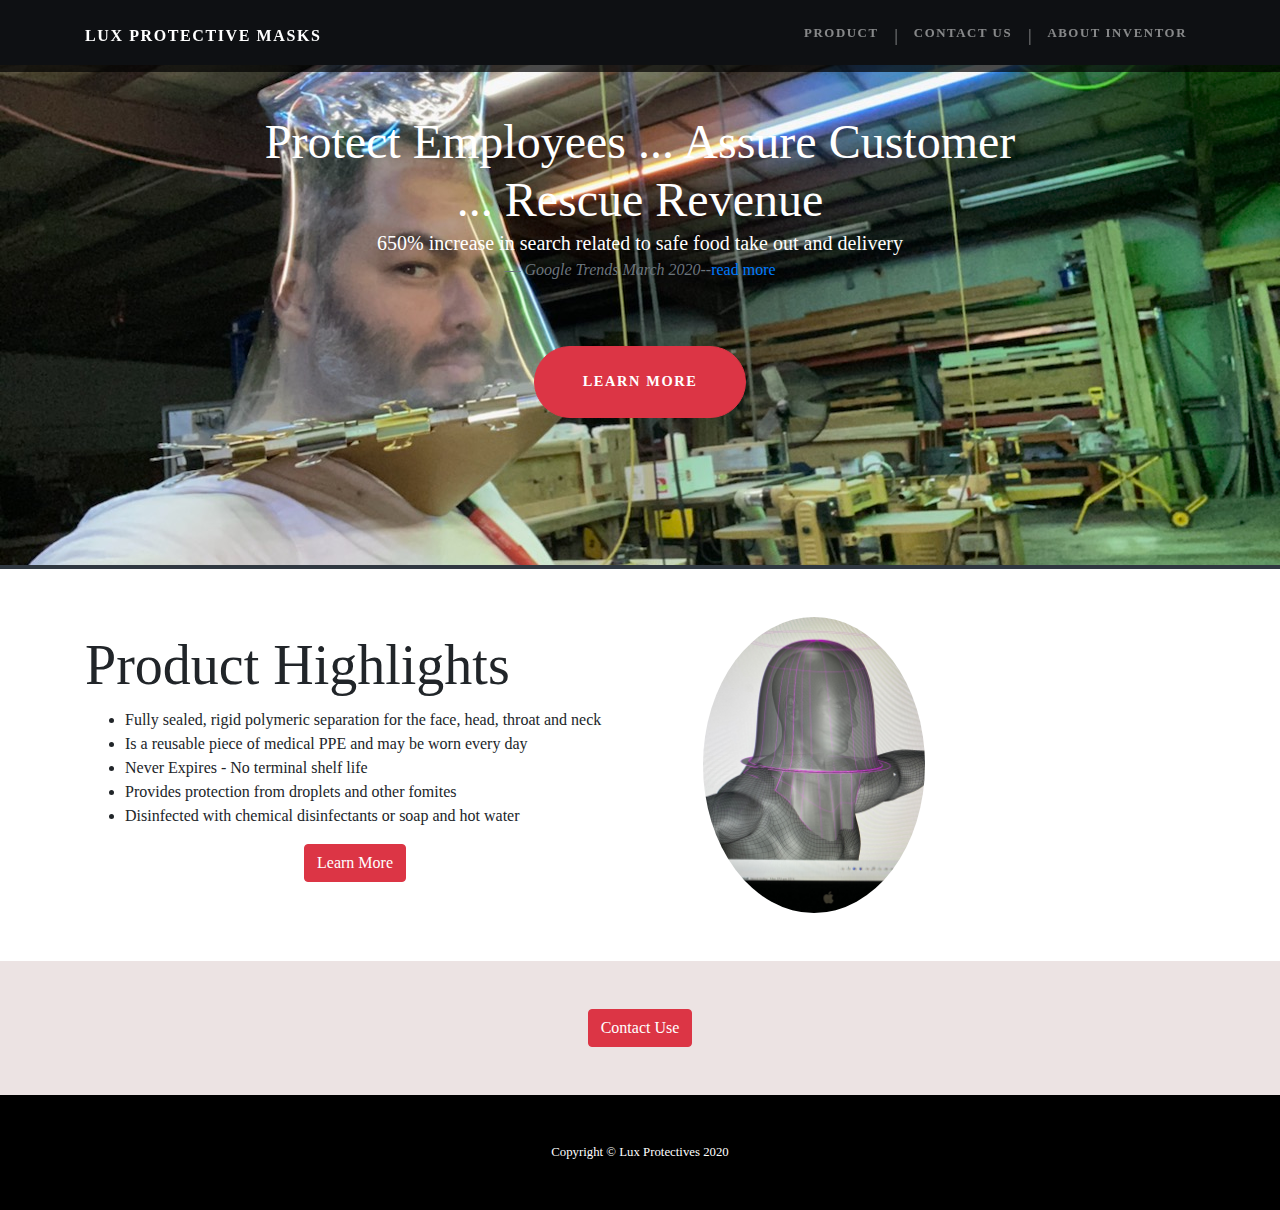
==== index.html @ 128c3928 "first upload" ====
<!DOCTYPE html>
<html lang="en">

<head>

  <meta charset="utf-8">
  <meta name="viewport" content="width=device-width, initial-scale=1, shrink-to-fit=no">
  <meta name="description" content="">
  <meta name="author" content="">

  <title>Lux Protective Masks</title>

  <!-- Bootstrap core CSS -->
  <link href="vendor/bootstrap/css/bootstrap.min.css" rel="stylesheet">

  <!-- Custom fonts for this template -->
  <link href="https://fonts.googleapis.com/css?family=Roboto:100,100i,300,300i,400,400i,700,700i,900,900i" rel="stylesheet">

  <!-- Custom styles for this template -->
  <link href="css/app.css" rel="stylesheet">

</head>

<body>

  <!-- Navigation -->
  <nav class="navbar navbar-expand-lg navbar-dark navbar-custom fixed-top">
    <div class="container">
      <a class="navbar-brand" href="index.html">Lux Protective Masks</a>
      <button class="navbar-toggler" type="button" data-toggle="collapse" data-target="#navbarResponsive" aria-controls="navbarResponsive" aria-expanded="false" aria-label="Toggle navigation">
        <span class="navbar-toggler-icon"></span>
      </button>
      <div class="collapse navbar-collapse" id="navbarResponsive">
        <ul class="navbar-nav ml-auto">
          <li class="nav-item">
            <a class="nav-link" href="product.html">Product</a>
          </li>
          <li class="nav-link">|</li>
          <li class="nav-item">
            <a class="nav-link" href="contact.html">Contact Us</a>
          </li>
          <li class="nav-link">|</li>
          <li class="nav-item">
            <a class="nav-link" href="#">About Inventor</a>
          </li>
        </ul>
      </div>
    </div>
  </nav>

  <header class="masthead text-center text-white">
    <div class="masthead-content">
      <div class="container">
        <h2 class="masthead-heading mb-0 pt-5">Protect Employees ... Assure Customer <br>... Rescue Revenue</h2>
        <blockquote class="blockquote">
          <p class="mb-0">650% increase in search related to safe food take out and delivery</p>
          <footer class="blockquote-footer"><cite title="Source Title">Google Trends March 2020</cite>--<a href="https://www.thinkwithgoogle.com/consumer-insights/restaurant-marketing-strategy/">read more</a></footer>
        </blockquote>
        <h2 class="masthead-subheading mb-0 text-left"></h2>
        <a href="product.html" class="btn btn-danger btn-xl rounded-pill mt-5">Learn More</a>
      </div>
    </div>
  </header>

  <section class="mb-0">
    <div class="container">
      <div class="row align-items-center">
        <div class="col-lg-6 order-lg-2">
          <div class="p-5">
            <img class="img-fluid rounded-circle" src="img/Resized_6073813921.jpeg" alt="" width="50%">
          </div>
        </div>
        <div class="col-lg-6 order-lg-1">
          <div class="p-0">
            <h2 class="display-4">Product Highlights</h2>
            <blockquote>
              <ul>
                <li> Fully sealed, rigid polymeric separation for the face, head, throat and neck </li>
                <li> Is a reusable piece of medical PPE and may be worn every day </li>
                <li> Never Expires - No terminal shelf life </li>
                <li> Provides protection from droplets and other fomites </li>
                <li> Disinfected with chemical disinfectants or soap and hot water </li>
              </ul>
            </blockquote>
            <blockquote>
              <center><a href="product.html" class="btn btn-danger">Learn More</a></center>
            </blockquote>
          </div>
        </div>
      </div>
    </div>
  </section>

  <section style="background-color:rgb(236, 227, 227);">
    <div class="container">
      <div class="row align-items-center">
        <div class="col-lg-12">
          <div class="p-5">
            
              <center><a href="contact.html" class="btn btn-danger">Contact Use</a></center>

          </div>
        </div>
      </div>
    </div>
  </section>


  <!-- Footer -->
  <footer class="py-5 bg-black">
    <div class="container">
      <p class="m-0 text-center text-white small">Copyright &copy; Lux Protectives 2020</p>
    </div>
    <!-- /.container -->
  </footer>

  <!-- Bootstrap core JavaScript -->
  <script src="vendor/jquery/jquery.min.js"></script>
  <script src="vendor/bootstrap/js/bootstrap.bundle.min.js"></script>

</body>

</html>
---- css/app.css ----
body {
  font-family: 'Lato';
}

h1,
h2,
h3,
h4,
h5,
h6 {
  font-family: 'Mako';
  font-weight: 500 !important;
}

.btn-xl {
  text-transform: uppercase;
  padding: 1.5rem 3rem;
  font-size: 0.9rem;
  font-weight: 700;
  letter-spacing: 0.1rem;
}

.bg-black {
  background-color: #000 !important;
}

.rounded-pill {
  border-radius: 5rem;
}

.navbar-custom {
  padding-top: 1rem;
  padding-bottom: 1rem;
  background-color: rgba(0, 0, 0, 0.7);
}

.navbar-custom .navbar-brand {
  text-transform: uppercase;
  font-size: 1rem;
  letter-spacing: 0.1rem;
  font-weight: 700;
}

.navbar-custom .navbar-nav .nav-item .nav-link {
  text-transform: uppercase;
  font-size: 0.8rem;
  font-weight: 700;
  letter-spacing: 0.1rem;
}

header.masthead {
  position: relative;
  overflow: hidden;
  padding-top: calc(4rem + 1px);
  padding-bottom: 0.25rem;
  background:#303841;
  background-repeat: no-repeat;
  background-position: center center;
  background-attachment: scroll;
  background-size: cover;
}

header.masthead .masthead-content {
  z-index: 1;
  position: relative;
  background-image: url(../img/IMG_74181.jpg);
  height: 50vh;
  min-height: 500px;
  background-position: center center;
  background-size: cover;
}

header.masthead .masthead-content .masthead-heading {
  font-size: 3rem;
}

header.masthead .masthead-content .masthead-subheading {
  font-size: 1.5rem;
}

header.masthead .bg-circle {
  z-index: 0;
  position: absolute;
  border-radius: 100%;
  background: linear-gradient(0deg, #be3144 0%, #303841 100%);
}

header.masthead .bg-circle-1 {
  height: 90rem;
  width: 90rem;
  bottom: -55rem;
  left: -55rem;
}

header.masthead .bg-circle-2 {
  height: 50rem;
  width: 50rem;
  top: -25rem;
  right: -25rem;
}

header.masthead .bg-circle-3 {
  height: 20rem;
  width: 20rem;
  bottom: -10rem;
  right: 5%;
}

header.masthead .bg-circle-4 {
  height: 30rem;
  width: 30rem;
  top: -5rem;
  right: 35%;
}
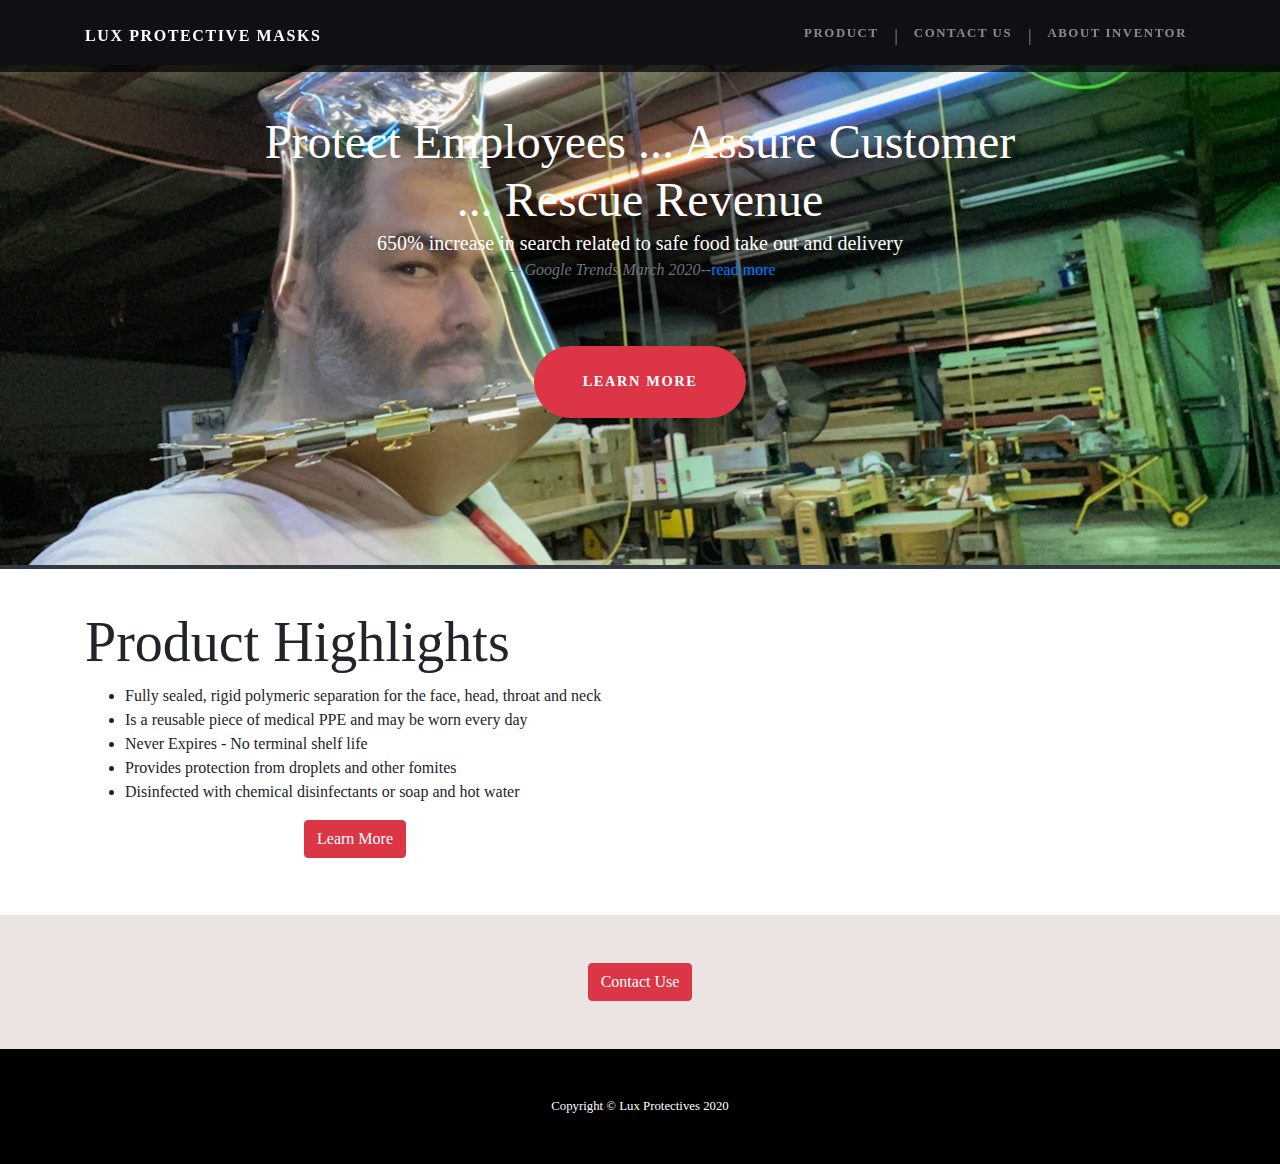
==== commit 6b91089b: "add video to index" ====
--- a/index.html
+++ b/index.html
@@ -67,7 +67,7 @@
       <div class="row align-items-center">
         <div class="col-lg-6 order-lg-2">
           <div class="p-5">
-            <img class="img-fluid rounded-circle" src="img/Resized_6073813921.jpeg" alt="" width="50%">
+            <script src="https://fast.wistia.com/embed/medias/f6kdmngtts.jsonp" async></script><script src="https://fast.wistia.com/assets/external/E-v1.js" async></script><div class="wistia_responsive_padding" style="padding:56.25% 0 0 0;position:relative;"><div class="wistia_responsive_wrapper" style="height:100%;left:0;position:absolute;top:0;width:100%;"><div class="wistia_embed wistia_async_f6kdmngtts videoFoam=true" style="height:100%;position:relative;width:100%"><div class="wistia_swatch" style="height:100%;left:0;opacity:0;overflow:hidden;position:absolute;top:0;transition:opacity 200ms;width:100%;"><img src="https://fast.wistia.com/embed/medias/f6kdmngtts/swatch" style="filter:blur(5px);height:100%;object-fit:contain;width:100%;" alt="" aria-hidden="true" onload="this.parentNode.style.opacity=1;" /></div></div></div></div>
           </div>
         </div>
         <div class="col-lg-6 order-lg-1">
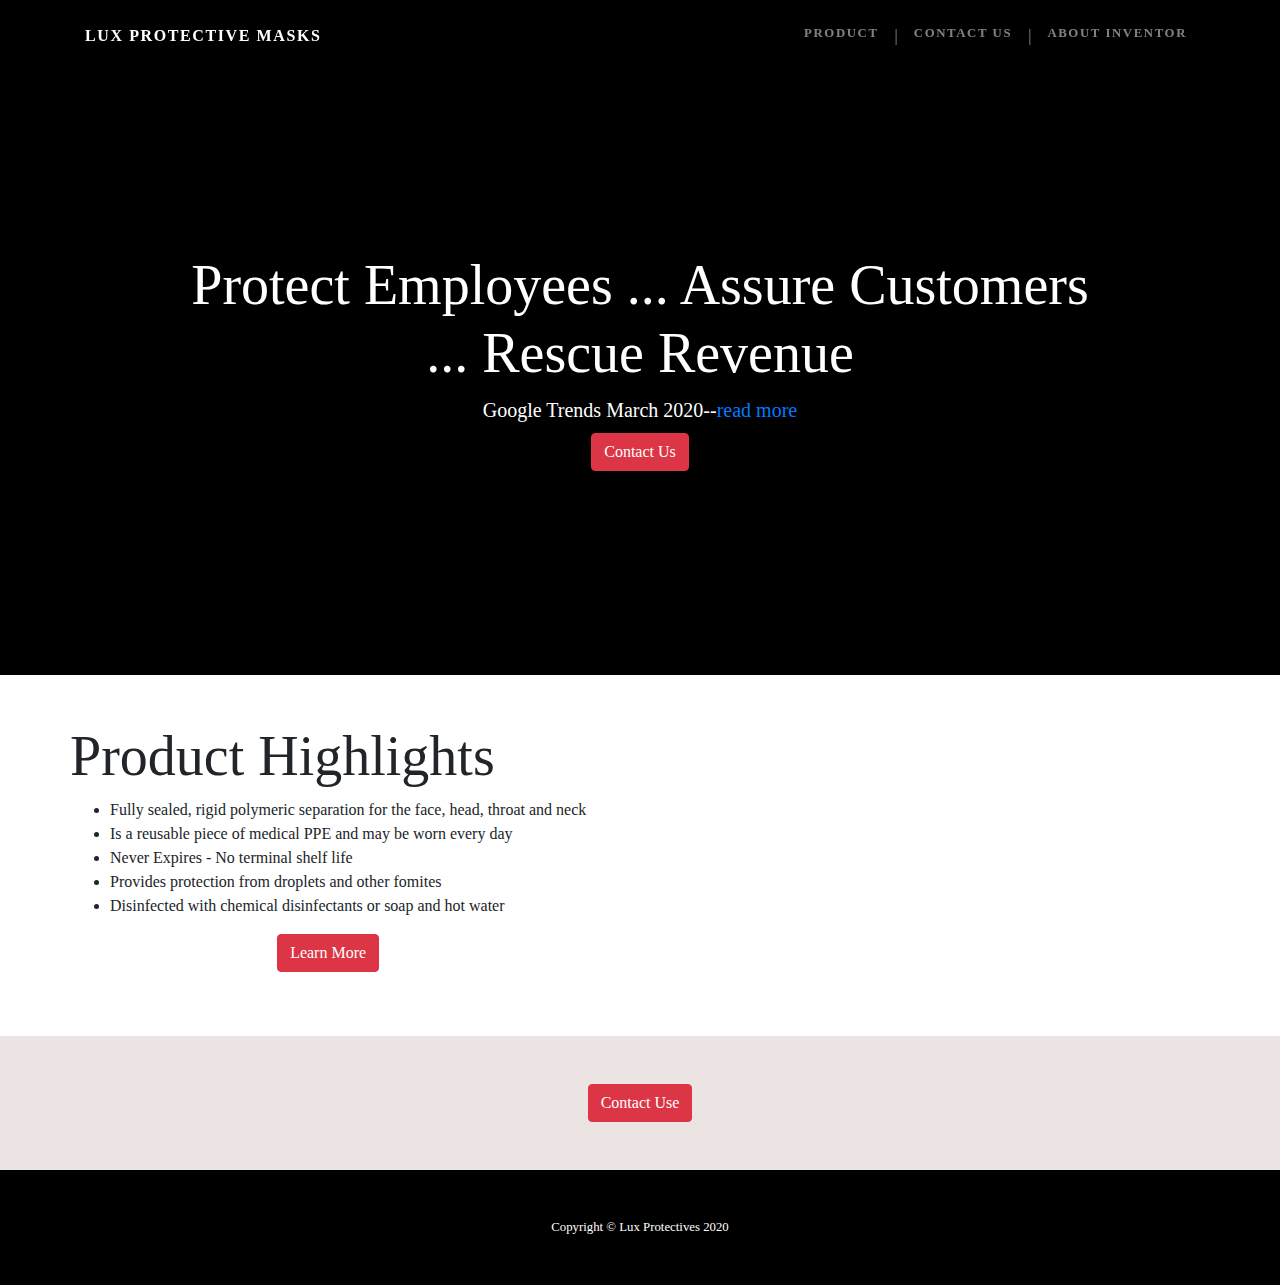
==== commit a5918146: "add video to index" ====
--- a/index.html
+++ b/index.html
@@ -48,48 +48,47 @@
     </div>
   </nav>
 
-  <header class="masthead text-center text-white">
-    <div class="masthead-content">
-      <div class="container">
-        <h2 class="masthead-heading mb-0 pt-5">Protect Employees ... Assure Customer <br>... Rescue Revenue</h2>
-        <blockquote class="blockquote">
-          <p class="mb-0">650% increase in search related to safe food take out and delivery</p>
-          <footer class="blockquote-footer"><cite title="Source Title">Google Trends March 2020</cite>--<a href="https://www.thinkwithgoogle.com/consumer-insights/restaurant-marketing-strategy/">read more</a></footer>
-        </blockquote>
-        <h2 class="masthead-subheading mb-0 text-left"></h2>
-        <a href="product.html" class="btn btn-danger btn-xl rounded-pill mt-5">Learn More</a>
+  <header>
+
+    <div class="overlay"></div>
+    <div><br></div>
+    <video playsinline="playsinline" autoplay="autoplay" muted="muted" loop="loop">
+      <source src="/img/video.mp4" type="video/mp4">
+    </video>
+    <div class="container h-100">
+      <div class="d-flex h-100 text-center align-items-center">
+        <div class="w-100 text-white">
+          <h4 class="display-4">Protect Employees ... Assure Customers <br>... Rescue Revenue</h4>
+          <p class="lead mb-0"><cite></cite>Google Trends March 2020</cite>--<a href="https://www.thinkwithgoogle.com/consumer-insights/restaurant-marketing-strategy/">read more</a></p>
+          <a href="contact.html" class="btn btn-danger mt-2">Contact Us</a>
+        </div>
       </div>
     </div>
   </header>
-
-  <section class="mb-0">
+  
+  <section class="my-5">
     <div class="container">
-      <div class="row align-items-center">
-        <div class="col-lg-6 order-lg-2">
-          <div class="p-5">
-            <script src="https://fast.wistia.com/embed/medias/f6kdmngtts.jsonp" async></script><script src="https://fast.wistia.com/assets/external/E-v1.js" async></script><div class="wistia_responsive_padding" style="padding:56.25% 0 0 0;position:relative;"><div class="wistia_responsive_wrapper" style="height:100%;left:0;position:absolute;top:0;width:100%;"><div class="wistia_embed wistia_async_f6kdmngtts videoFoam=true" style="height:100%;position:relative;width:100%"><div class="wistia_swatch" style="height:100%;left:0;opacity:0;overflow:hidden;position:absolute;top:0;transition:opacity 200ms;width:100%;"><img src="https://fast.wistia.com/embed/medias/f6kdmngtts/swatch" style="filter:blur(5px);height:100%;object-fit:contain;width:100%;" alt="" aria-hidden="true" onload="this.parentNode.style.opacity=1;" /></div></div></div></div>
-          </div>
-        </div>
-        <div class="col-lg-6 order-lg-1">
-          <div class="p-0">
-            <h2 class="display-4">Product Highlights</h2>
-            <blockquote>
-              <ul>
-                <li> Fully sealed, rigid polymeric separation for the face, head, throat and neck </li>
-                <li> Is a reusable piece of medical PPE and may be worn every day </li>
-                <li> Never Expires - No terminal shelf life </li>
-                <li> Provides protection from droplets and other fomites </li>
-                <li> Disinfected with chemical disinfectants or soap and hot water </li>
-              </ul>
-            </blockquote>
-            <blockquote>
-              <center><a href="product.html" class="btn btn-danger">Learn More</a></center>
-            </blockquote>
-          </div>
+      <div class="row">
+        <div class="p-0">
+          <h2 class="display-4">Product Highlights</h2>
+          <blockquote>
+            <ul>
+              <li> Fully sealed, rigid polymeric separation for the face, head, throat and neck </li>
+              <li> Is a reusable piece of medical PPE and may be worn every day </li>
+              <li> Never Expires - No terminal shelf life </li>
+              <li> Provides protection from droplets and other fomites </li>
+              <li> Disinfected with chemical disinfectants or soap and hot water </li>
+            </ul>
+          </blockquote>
+          <blockquote>
+            <center><a href="product.html" class="btn btn-danger">Learn More</a></center>
+          </blockquote>
         </div>
       </div>
     </div>
   </section>
+
+
 
   <section style="background-color:rgb(236, 227, 227);">
     <div class="container">
--- a/css/app.css
+++ b/css/app.css
@@ -48,67 +48,43 @@
   letter-spacing: 0.1rem;
 }
 
-header.masthead {
+
+header {
   position: relative;
+  background-color: black;
+  height: 75vh;
+  min-height: 25rem;
+  width: 100%;
   overflow: hidden;
-  padding-top: calc(4rem + 1px);
-  padding-bottom: 0.25rem;
-  background:#303841;
-  background-repeat: no-repeat;
-  background-position: center center;
-  background-attachment: scroll;
-  background-size: cover;
 }
 
-header.masthead .masthead-content {
-  z-index: 1;
-  position: relative;
-  background-image: url(../img/IMG_74181.jpg);
-  height: 50vh;
-  min-height: 500px;
-  background-position: center center;
-  background-size: cover;
+header video {
+  position: absolute;
+  top: 70%;
+  left: 50%;
+  min-width: 100%;
+  min-height: 100%;
+  width: auto;
+  height: auto;
+  z-index: 0;
+  -ms-transform: translateX(-50%) translateY(-50%);
+  -moz-transform: translateX(-50%) translateY(-50%);
+  -webkit-transform: translateX(-50%) translateY(-50%);
+  transform: translateX(-50%) translateY(-50%);
 }
 
-header.masthead .masthead-content .masthead-heading {
-  font-size: 3rem;
+header .container {
+  position: relative;
+  z-index: 2;
 }
 
-header.masthead .masthead-content .masthead-subheading {
-  font-size: 1.5rem;
+header .overlay {
+  position: absolute;
+  top: 0;
+  left: 0;
+  height: 100%;
+  width: 100%;
+  background-color: black;
+  opacity: 0.3;
+  z-index: 1;
 }
-
-header.masthead .bg-circle {
-  z-index: 0;
-  position: absolute;
-  border-radius: 100%;
-  background: linear-gradient(0deg, #be3144 0%, #303841 100%);
-}
-
-header.masthead .bg-circle-1 {
-  height: 90rem;
-  width: 90rem;
-  bottom: -55rem;
-  left: -55rem;
-}
-
-header.masthead .bg-circle-2 {
-  height: 50rem;
-  width: 50rem;
-  top: -25rem;
-  right: -25rem;
-}
-
-header.masthead .bg-circle-3 {
-  height: 20rem;
-  width: 20rem;
-  bottom: -10rem;
-  right: 5%;
-}
-
-header.masthead .bg-circle-4 {
-  height: 30rem;
-  width: 30rem;
-  top: -5rem;
-  right: 35%;
-}
